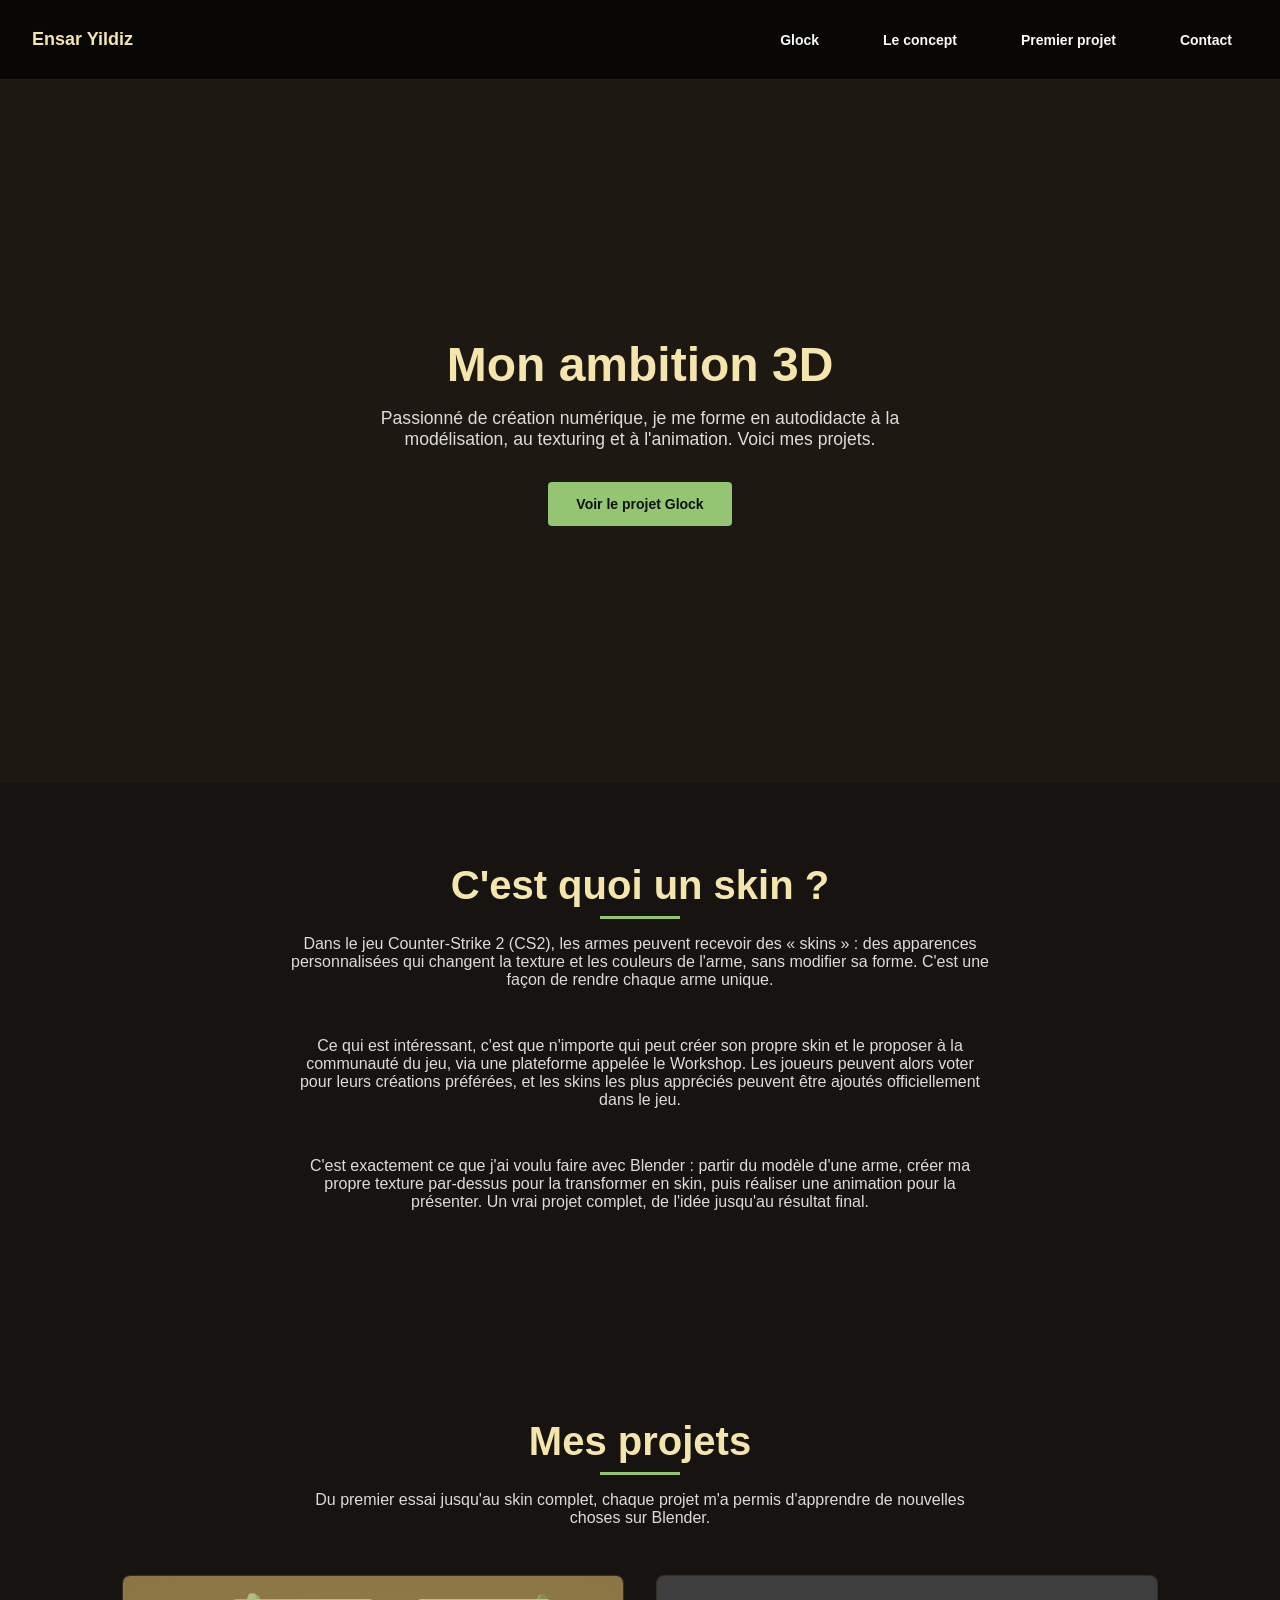
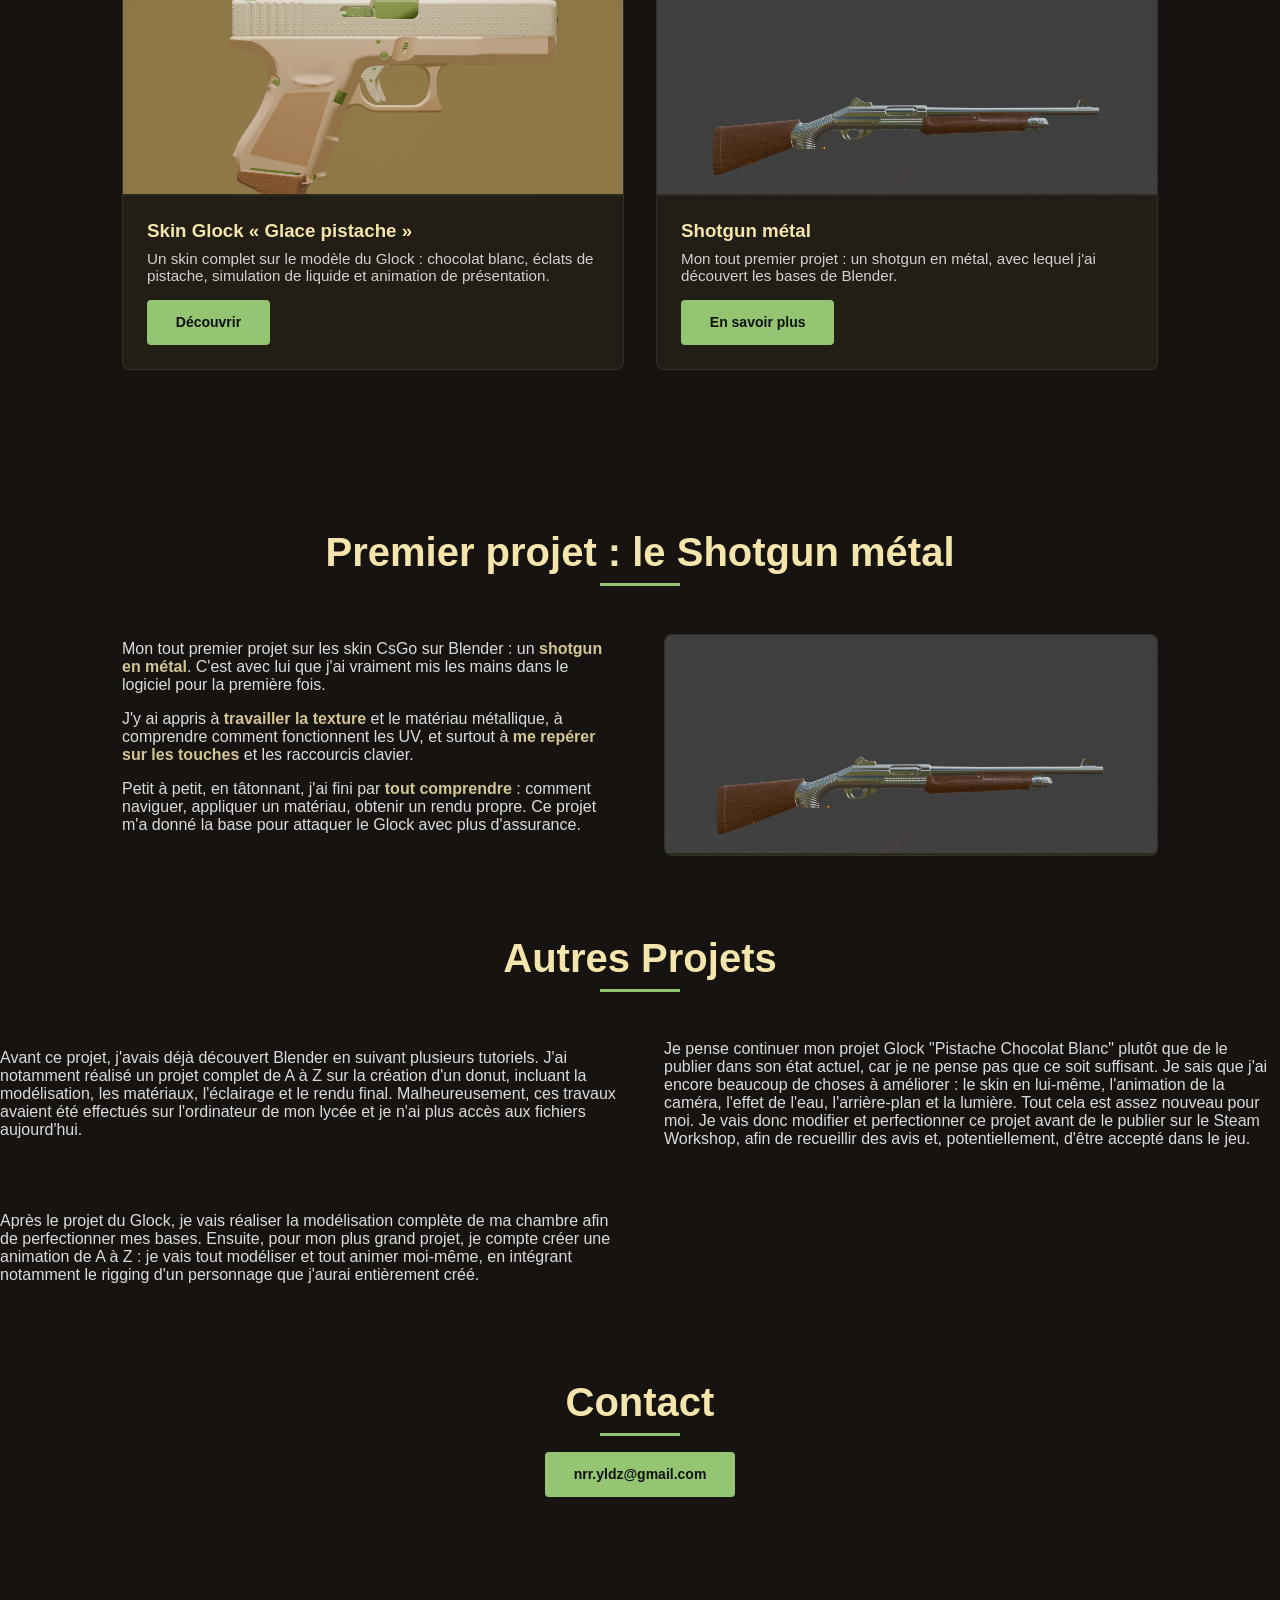
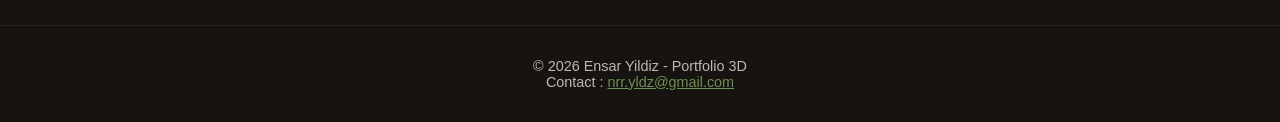
==== index.html @ 0b2e7cec "Add files via upload" ====
<!DOCTYPE html>
<html lang="fr">
<head>
    <meta charset="UTF-8">
    <meta name="viewport" content="width=device-width, initial-scale=1.0">
    <title>Ensar Yildiz - Portfolio 3D</title>
    <link rel="stylesheet" href="style.css">
</head>
<body>

    <nav class="barre-navigation">
        <a href="index.html" class="logo-nom">Ensar Yildiz</a>
        <div class="liens-navigation">
            <div class="element-navigation">
                <a href="Glock.html" class="lien-navigation">Glock</a>
                <div class="menu-deroulant">
                    <a href="Glock.html#idee" class="item-deroulant">L'idée du projet</a>
                    <a href="Glock.html#creation" class="item-deroulant">La création</a>
                    <a href="Glock.html#animation" class="item-deroulant">L'animation</a>
                </div>
            </div>
            <div class="element-navigation">
                <a href="#a-propos" class="lien-navigation">Le concept</a>
            </div>
            <div class="element-navigation">
                <a href="#premier-projet" class="lien-navigation">Premier projet</a>
            </div>
            <div class="element-navigation">
                <a href="#contact" class="lien-navigation">Contact</a>
            </div>
        </div>
    </nav>


    <header class="banniere">
        <div class="contenu-banniere">
            <h1>Mon ambition 3D</h1>
            <p>Passionné de création numérique, je me forme en autodidacte à la
               modélisation, au texturing et à l'animation. Voici mes projets.</p>
            <a href="Glock.html" class="bouton">Voir le projet Glock</a>
        </div>
    </header>

    <section class="section-projets" id="a-propos">
        <h2 class="titre-section">C'est quoi un skin ?</h2>
        <p class="texte-section">
            Dans le jeu Counter-Strike 2 (CS2), les armes peuvent recevoir des
            « skins » : des apparences personnalisées qui changent la texture et
            les couleurs de l'arme, sans modifier sa forme. C'est une façon de
            rendre chaque arme unique.
        </p>
        <p class="texte-section">
            Ce qui est intéressant, c'est que n'importe qui peut créer son propre
            skin et le proposer à la communauté du jeu, via une plateforme appelée
            le Workshop. Les joueurs peuvent alors voter pour leurs créations
            préférées, et les skins les plus appréciés peuvent être ajoutés
            officiellement dans le jeu.
        </p>
        <p class="texte-section">
            C'est exactement ce que j'ai voulu faire avec Blender : partir du modèle
            d'une arme, créer ma propre texture par-dessus pour la transformer en
            skin, puis réaliser une animation pour la présenter. Un vrai projet
            complet, de l'idée jusqu'au résultat final.
        </p>
    </section>

    <section class="section-projets">
        <h2 class="titre-section">Mes projets</h2>
        <p class="texte-section">Du premier essai jusqu'au skin complet, chaque projet
           m'a permis d'apprendre de nouvelles choses sur Blender.</p>

        <div class="grille-projets">
            <div class="carte-projet">
             
                <img src="Images/GlockFinish.png" alt="Skin Glock">
                <div class="infos">
                    <h3>Skin Glock « Glace pistache »</h3>
                    <p>Un skin complet sur le modèle du Glock : chocolat blanc, éclats
                       de pistache, simulation de liquide et animation de présentation.</p>
                    <a href="Glock.html" class="bouton">Découvrir</a>
                </div>
            </div>

            <div class="carte-projet">
             <img src="Images/NovaSKin2.png" alt="Shotgun métal">
                <div class="infos">
                    <h3>Shotgun métal</h3>
                    <p>Mon tout premier projet : un shotgun en métal, avec lequel j'ai
                       découvert les bases de Blender.</p>
                    <a href="#premier-projet" class="bouton">En savoir plus</a>
                </div>
            </div>
        </div>
    </section>

    <section class="section-projets" id="premier-projet">
        <h2 class="titre-section">Premier projet : le Shotgun métal</h2>

        <div class="deux-colonnes">
            <div>
                <p>Mon tout premier projet sur les skin CsGo sur Blender : un <strong>shotgun en
                   métal</strong>. C'est avec lui que j'ai vraiment mis les mains dans
                   le logiciel pour la première fois.</p>
                <p>J'y ai appris à <strong>travailler la texture</strong> et le matériau
                   métallique, à comprendre comment fonctionnent les UV, et surtout à
                   <strong>me repérer sur les touches</strong> et les raccourcis clavier.</p>
                <p>Petit à petit, en tâtonnant, j'ai fini par <strong>tout comprendre</strong>  :
                   comment naviguer, appliquer un matériau, obtenir un rendu propre. Ce
                   projet m'a donné la base pour attaquer le Glock avec plus d'assurance.</p>
                 
            </div>

            

            <div class="carte-projet">
        <img src="Images/NovaSKin2.png" alt="Shotgun métal">
        </div>
        </div>
    </section>
    <h2 class="titre-section" >   Autres Projets</h2> 
      <div class="deux-colonnes">
          
                <p> Avant ce projet, j'avais déjà découvert Blender en suivant plusieurs tutoriels. 
                    J'ai notamment réalisé un projet complet de A à Z sur la création d'un donut, 
                    incluant la modélisation, les matériaux, l'éclairage et le rendu final.
                    Malheureusement, ces travaux avaient été effectués sur l'ordinateur de mon lycée et je n'ai plus accès aux fichiers aujourd'hui.

                </p>
                 <p> Je pense continuer mon projet Glock "Pistache Chocolat Blanc" plutôt que de le publier dans son état actuel, car je ne pense 
                 pas que ce soit suffisant.
                Je sais que j'ai encore beaucoup de choses à améliorer :
                 le skin en lui-même, l'animation de la caméra, l'effet de l'eau, l'arrière-plan et la lumière. 
                 Tout cela est assez nouveau pour moi.
                 Je vais donc modifier et perfectionner ce projet avant de le publier sur le Steam Workshop, afin de recueillir des avis et, 
                 potentiellement, d'être accepté dans le jeu.
                </p>
                
                 <p> Après le projet du Glock, je vais réaliser la modélisation complète de ma chambre afin de perfectionner mes bases.
                 Ensuite, pour mon plus grand projet, je compte créer une animation de A à Z :
                  je vais tout modéliser et tout animer moi-même, en intégrant notamment le rigging d'un personnage que j'aurai entièrement créé.  
             
                 </p>
          

</div>
    <section class="section-contact" id="contact">
        <h2 class="titre-section">Contact</h2>
        
        <a href="mailto:nrr.yldz@gmail.com" class="bouton">nrr.yldz@gmail.com</a>
    </section>

    <footer class="pied-de-page">
        <p>© 2026 Ensar Yildiz - Portfolio 3D</p>
        <p>Contact : <a href="mailto:nrr.yldz@gmail.com">nrr.yldz@gmail.com</a></p>
    </footer>

</body>
</html>
---- style.css ----
* {
    margin: 0;
    padding: 0;
    box-sizing: border-box;
    font-family: 'Arial', sans-serif;
}

body {
    background-color: #171310;
    color: #fff;
}


.barre-navigation {
    background-color: rgba(0, 0, 0, 0.7);
    padding: 0 2rem;
    position: fixed;
    width: 100%;
    top: 0;
    z-index: 100;
    display: flex;
    justify-content: space-between;
    align-items: center;
    height: 80px;
    border-bottom: 1px solid rgba(255, 255, 255, 0.1);
}

.logo-nom {
    color: #f3e5ab;
    font-size: 18px;
    font-weight: bold;
    text-decoration: none;
}

.liens-navigation {
    display: flex;
    gap: 2rem;
    align-items: center;
}

.element-navigation {
    position: relative;
    padding: 1rem 0;
}

.lien-navigation {
    color: #f9f9f9;
    text-decoration: none;
    font-size: 14px;
    font-weight: 600;
    padding: 0.5rem 1rem;
    cursor: pointer;
}


.menu-deroulant {
    position: absolute;
    top: 100%;
    left: 0;
    background-color: rgba(0, 0, 0, 0.95);
    min-width: 250px;
    border-radius: 4px;
    padding: 1rem 0;
    opacity: 0;
    visibility: hidden;
    transform: translateY(10px);
    transition: all 0.3s ease;
    box-shadow: 0 4px 6px rgba(0, 0, 0, 0.1);
}

.element-navigation:hover .menu-deroulant {
    opacity: 1;
    visibility: visible;
    transform: translateY(0);
}

.item-deroulant {
    padding: 0.75rem 1.5rem;
    color: #f9f9f9;
    text-decoration: none;
    display: block;
    font-size: 14px;
    transition: background-color 0.3s;
}

.item-deroulant:hover {
    background-color: rgba(255, 255, 255, 0.1);
}



.banniere {
    height: 87vh;
    position: relative;
    overflow: hidden;
    background-size: cover;
    background-position: center;
    display: flex;
    align-items: center;
    justify-content: center;
    text-align: center;
    padding-top: 80px;
    background-color: #1d1812;
    
}

.contenu-banniere h1 {
    font-size: 3rem;
    margin-bottom: 1rem;
    color: #f3e5ab;
}

.contenu-banniere p {
    font-size: 1.1rem;
    opacity: 0.85;
    max-width: 600px;
    margin: 0 auto 2rem;
}

.bouton {
    display: inline-block;
    background-color: #93c572;
    color: #111;
    text-decoration: none;
    font-weight: bold;
    font-size: 14px;
    padding: 0.9rem 1.8rem;
    border-radius: 4px;
    transition: background-color 0.3s;
}

.bouton:hover {
    background-color: #f3e5ab;
}

.section-projets,
.section-idee,
.section-creation,
.section-animation,
.section-contact {
    padding: 5rem 2rem;
    max-width: 1100px;
    margin: 0 auto;
}

.titre-section {
    font-size: 2.5rem;
    text-align: center;
    margin-bottom: 1rem;
    color: #f3e5ab;
}

.titre-section::after {
    content: "";
    display: block;
    width: 80px;
    height: 3px;
    margin: 0.5rem auto 0;
    background-color: #93c572;
}

.texte-section {
    text-align: center;
    max-width: 700px;
    margin: 0 auto 3rem;
    opacity: 0.85;
}



.grille-projets {
    display: grid;
    grid-template-columns: 1fr 1fr;
    gap: 2rem;
    margin-top: 3rem;
}

.carte-projet {
    background-color: #221d15;
    border-radius: 8px;
    overflow: hidden;
    border: 1px solid rgba(255, 255, 255, 0.08);
}

.carte-projet img {
    width: 100%;
    height: 220px;
    object-fit: cover;
    display: block;
    border-bottom: 2px solid rgba(255, 255, 255, 0.05);
}

.carte-projet .infos {
    padding: 1.5rem;
}

.carte-projet h3 {
    color: #f3e5ab;
    margin-bottom: 0.5rem;
}

.carte-projet p {
    font-size: 0.95rem;
    opacity: 0.8;
    margin-bottom: 1rem;
}





.grille-trois {
    display: grid;
    grid-template-columns: repeat(3, 1fr);
    gap: 2rem;
    margin-top: 2rem;
}



.palette {
    display: flex;
    justify-content: center;
    gap: 2rem;
    flex-wrap: wrap;
    margin: 2rem 0;
}

.couleur {
    text-align: center;
    font-size: 0.85rem;
    opacity: 0.85;
}

.couleur span {
    display: block;
    width: 60px;
    height: 60px;
    border-radius: 8px;
    margin: 0 auto 0.5rem;
    border: 1px solid rgba(255, 255, 255, 0.15);
}



.liste-etapes {
    max-width: 800px;
    margin: 0 auto;
}

.etape {
    background-color: #221d15;
    border: 1px solid rgba(255, 255, 255, 0.08);
    border-radius: 8px;
    padding: 1.5rem;
    margin-bottom: 1rem;
}

.etape h3 {
    color: #93c572;
    margin-bottom: 0.5rem;
    font-size: 1.1rem;
}

.etape p {
    font-size: 0.95rem;
    opacity: 0.8;
}



.cadre-video {
    max-width: 900px;
    margin: 2rem auto 0;
    border-radius: 8px;
    overflow: hidden;
    border: 1px solid rgba(255, 255, 255, 0.1);
}

.cadre-video video {
    width: 100%;
    display: block;
}




.deux-colonnes {
    display: grid;
    grid-template-columns: 1fr 1fr;
    gap: 3rem;
    align-items: center;
    margin-top: 3rem;
}

.deux-colonnes p {
    margin-bottom: 1rem;
    opacity: 0.85;
}

.deux-colonnes strong {
    color: #f3e5ab;
}



.section-contact {
    text-align: center;
}



.pied-de-page {
    border-top: 1px solid rgba(255, 255, 255, 0.1);
    padding: 2rem;
    text-align: center;
    font-size: 0.9rem;
    opacity: 0.7;
    margin-top: 3rem;
}

.pied-de-page a {
    color: #93c572;
}


a.lien-navigation:hover,
.item-deroulant:hover {
    text-decoration: underline;
}

::selection {
    background-color: #93c572;
    color: #111;
}



@media (max-width: 900px) {
    .barre-navigation {
        padding: 0 1rem;
    }

    .liens-navigation {
        gap: 1rem;
    }

    .grille-projets,
    .grille-trois,
    .deux-colonnes {
        grid-template-columns: 1fr;
    }

    .banniere {
        height: 70vh;
    }
}

@media (max-width: 600px) {
    .liens-navigation {
        font-size: 12px;
    }

    .titre-section {
        font-size: 2rem;
    }

    .contenu-banniere h1 {
        font-size: 2rem;
    }
}
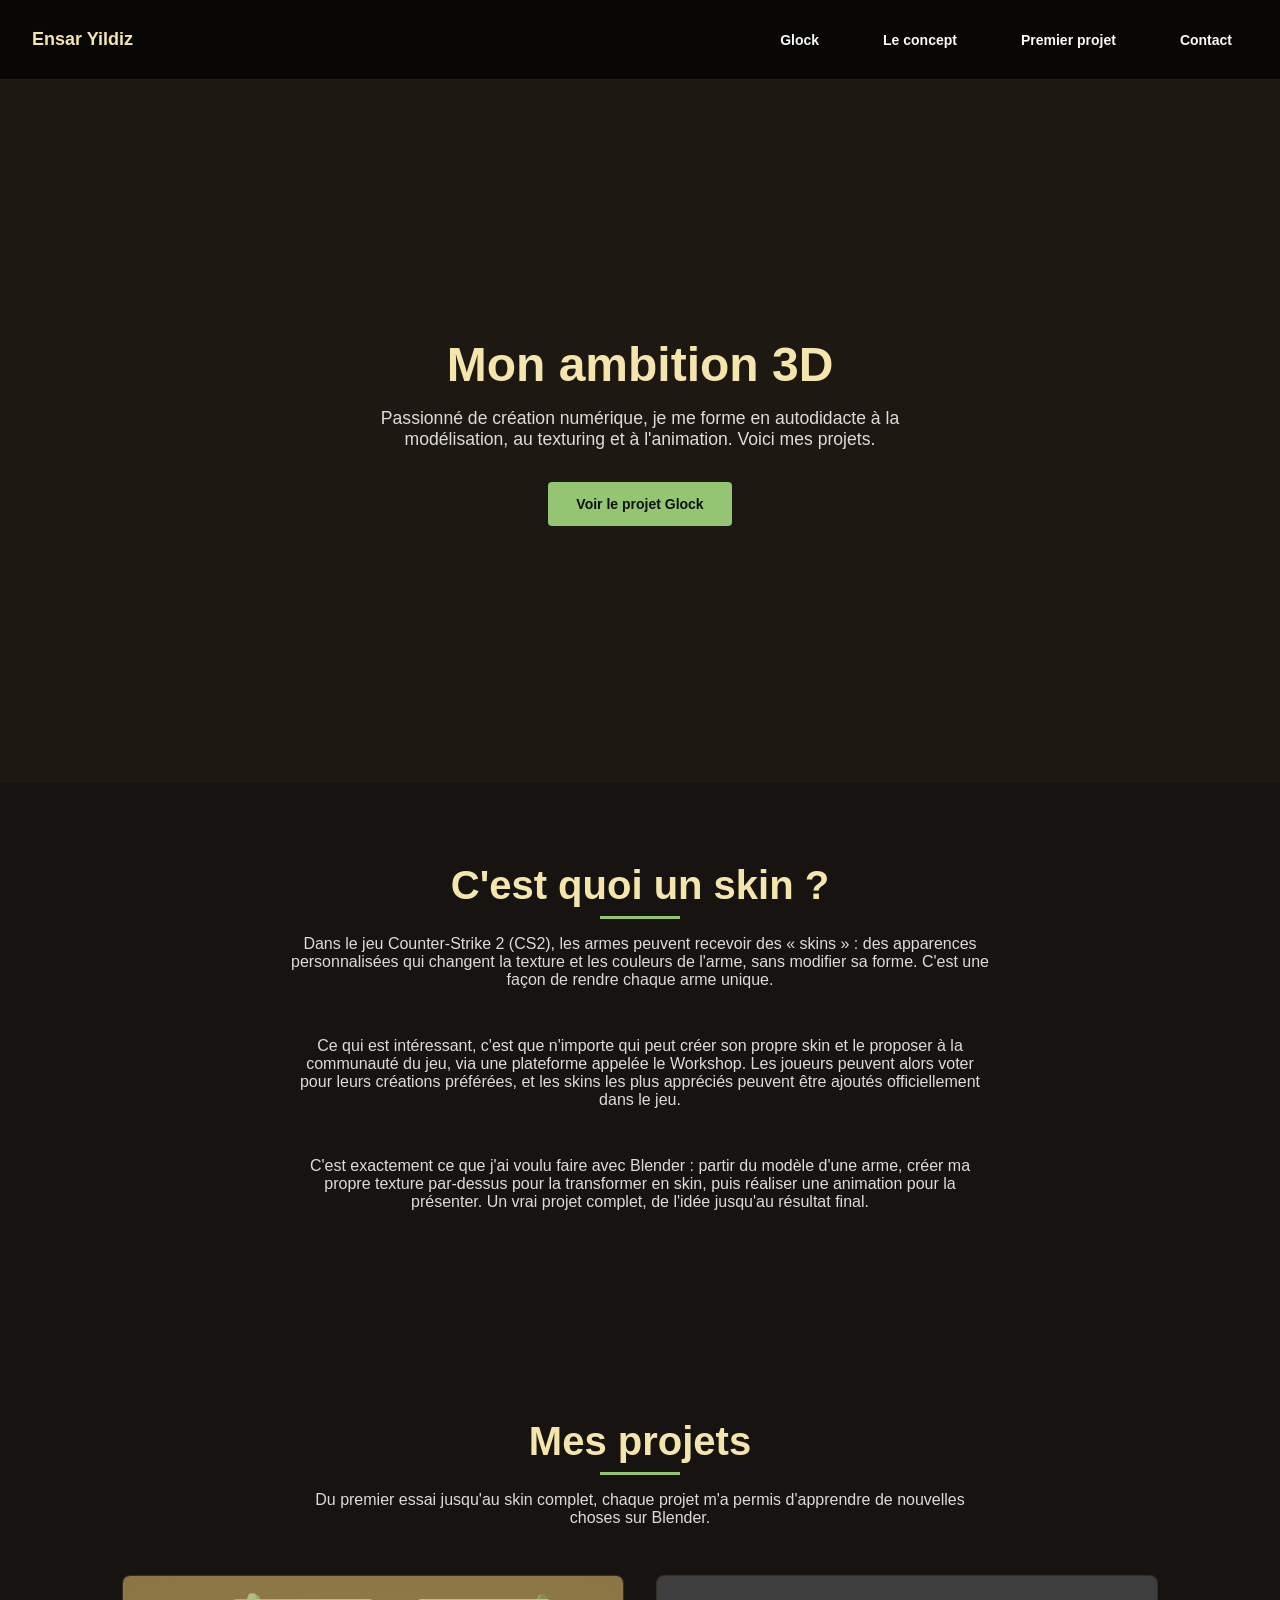
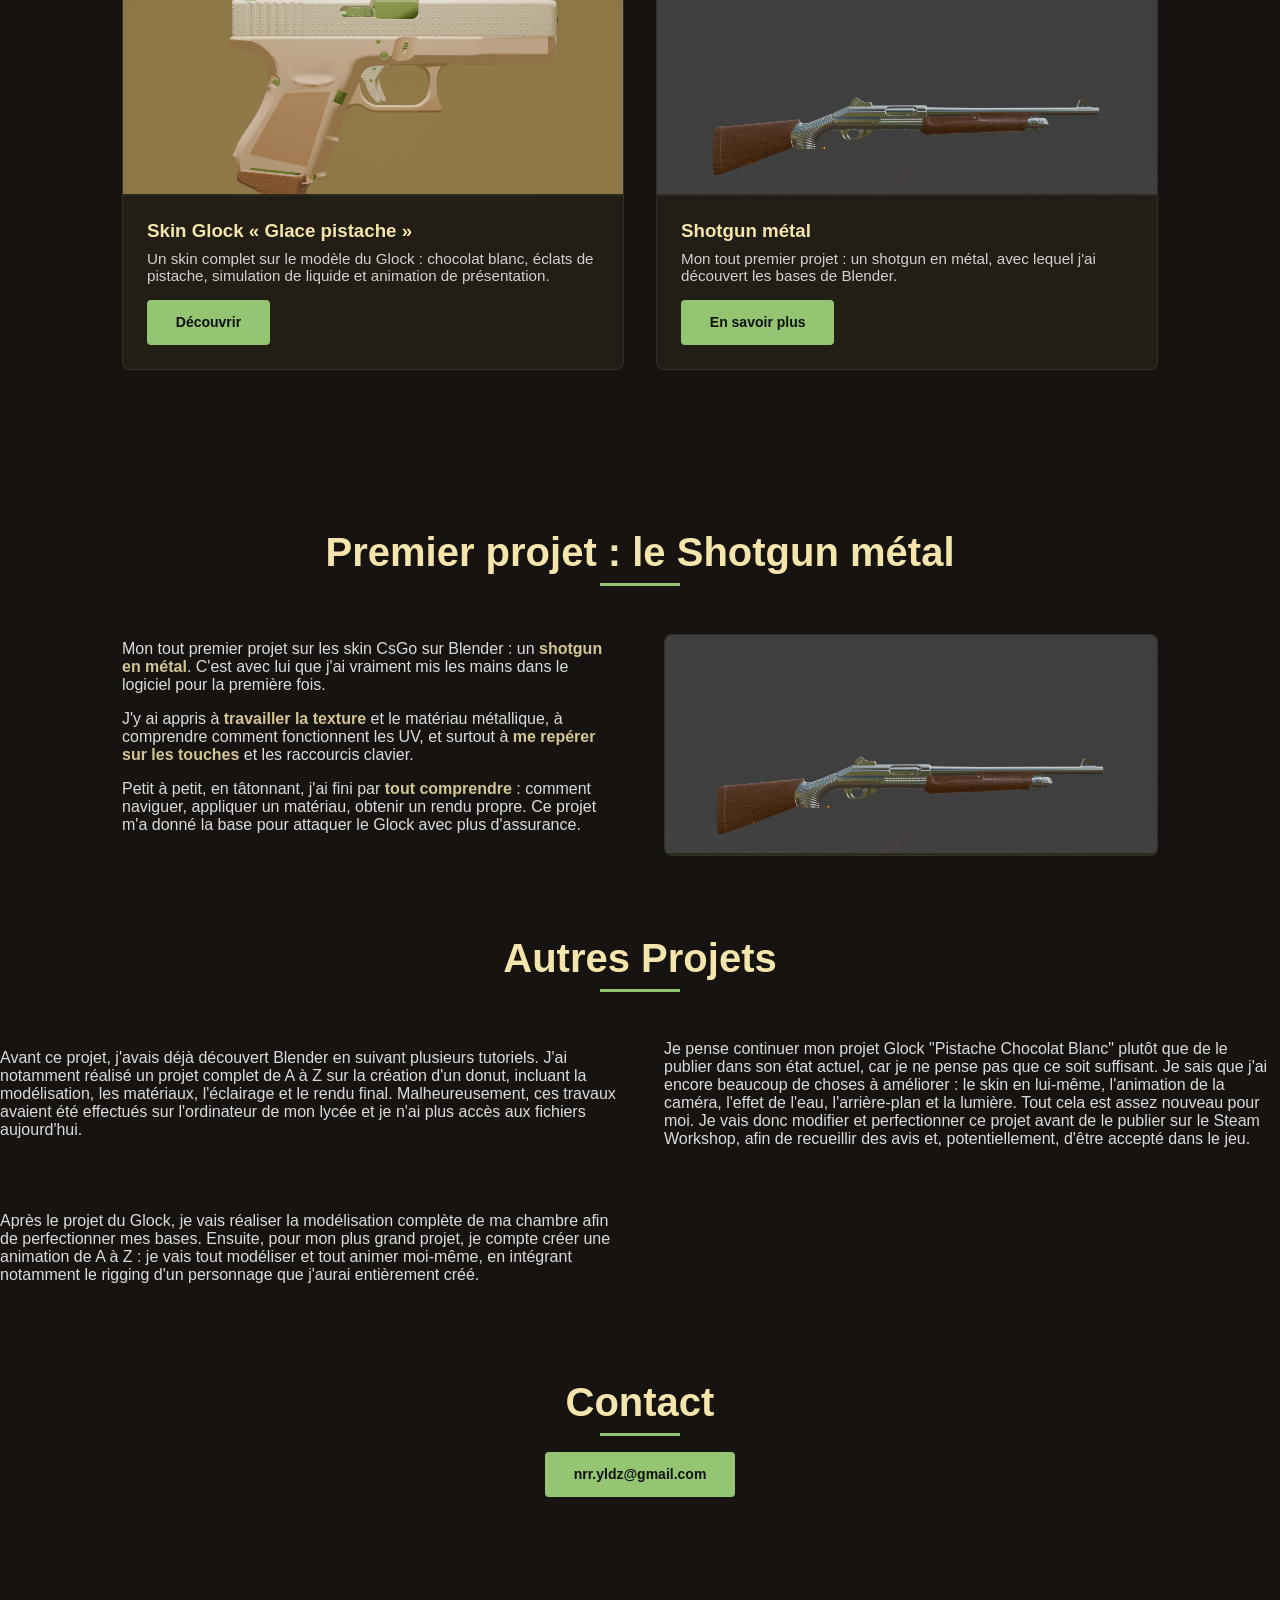
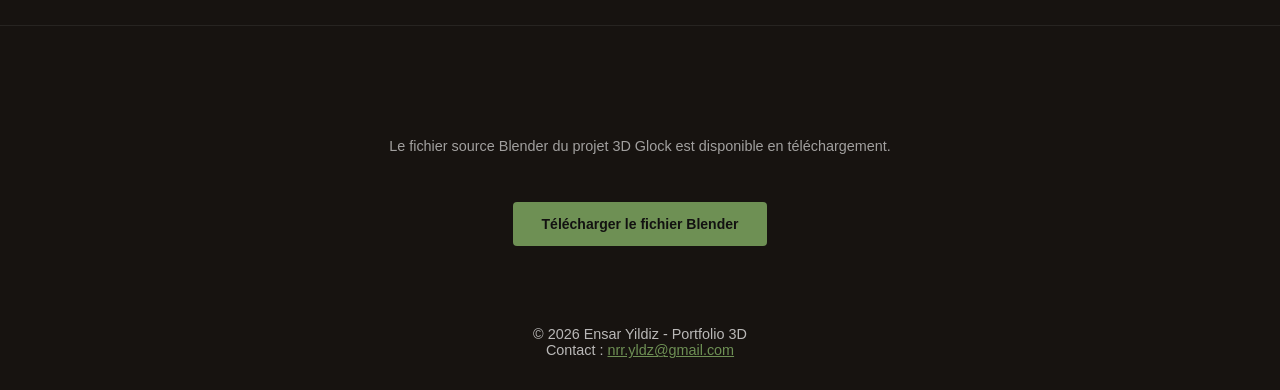
==== commit fdf164ab: "Update index.html" ====
--- a/index.html
+++ b/index.html
@@ -150,6 +150,15 @@
     </section>
 
     <footer class="pied-de-page">
+        <section class="section-projets">
+    <p class="texte-section">Le fichier source
+       Blender du projet 3D Glock est disponible en téléchargement.</p>
+    <div style="text-align: center;">
+        <a href="https://github.com/Ensah5753/Portfolio-/raw/refs/heads/main/Glock.blend" class="bouton" download style="color: #111 !important;">
+            Télécharger le fichier Blender
+        </a>
+    </div>
+</section>
         <p>© 2026 Ensar Yildiz - Portfolio 3D</p>
         <p>Contact : <a href="mailto:nrr.yldz@gmail.com">nrr.yldz@gmail.com</a></p>
     </footer>
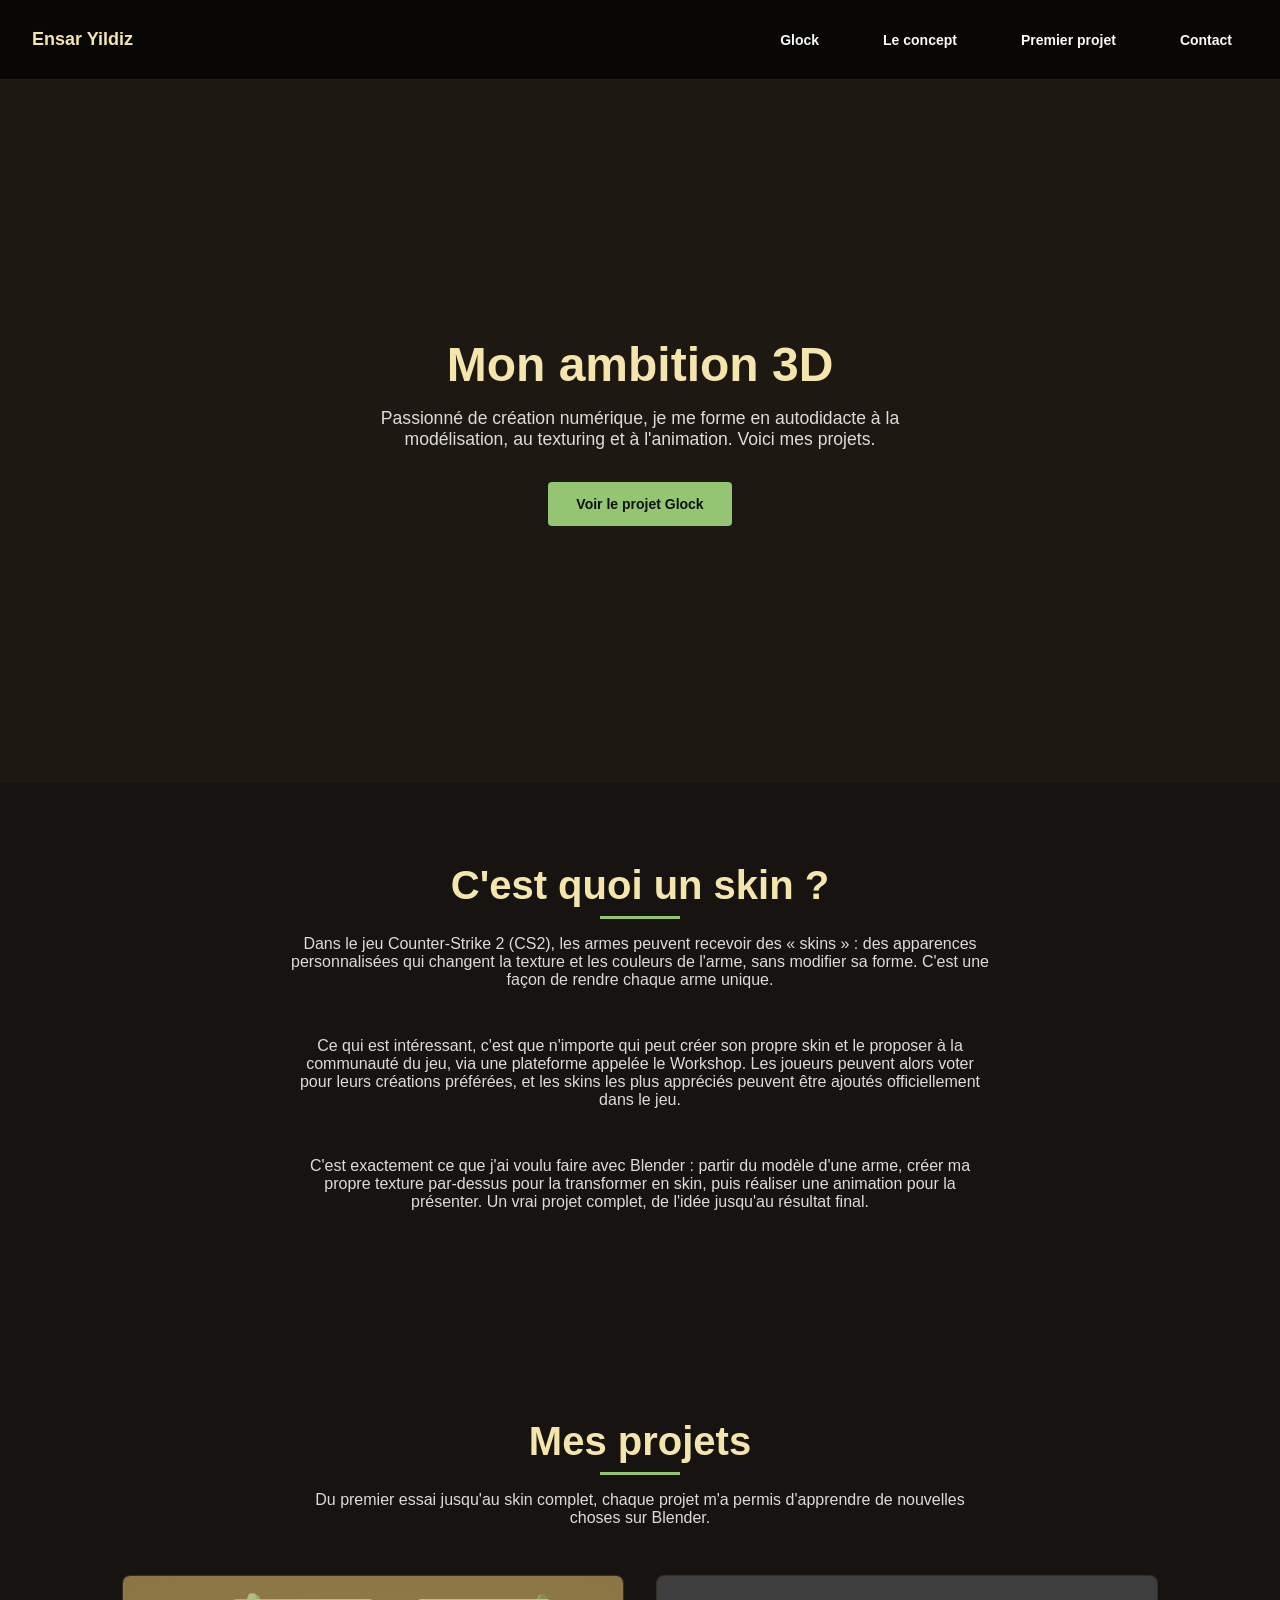
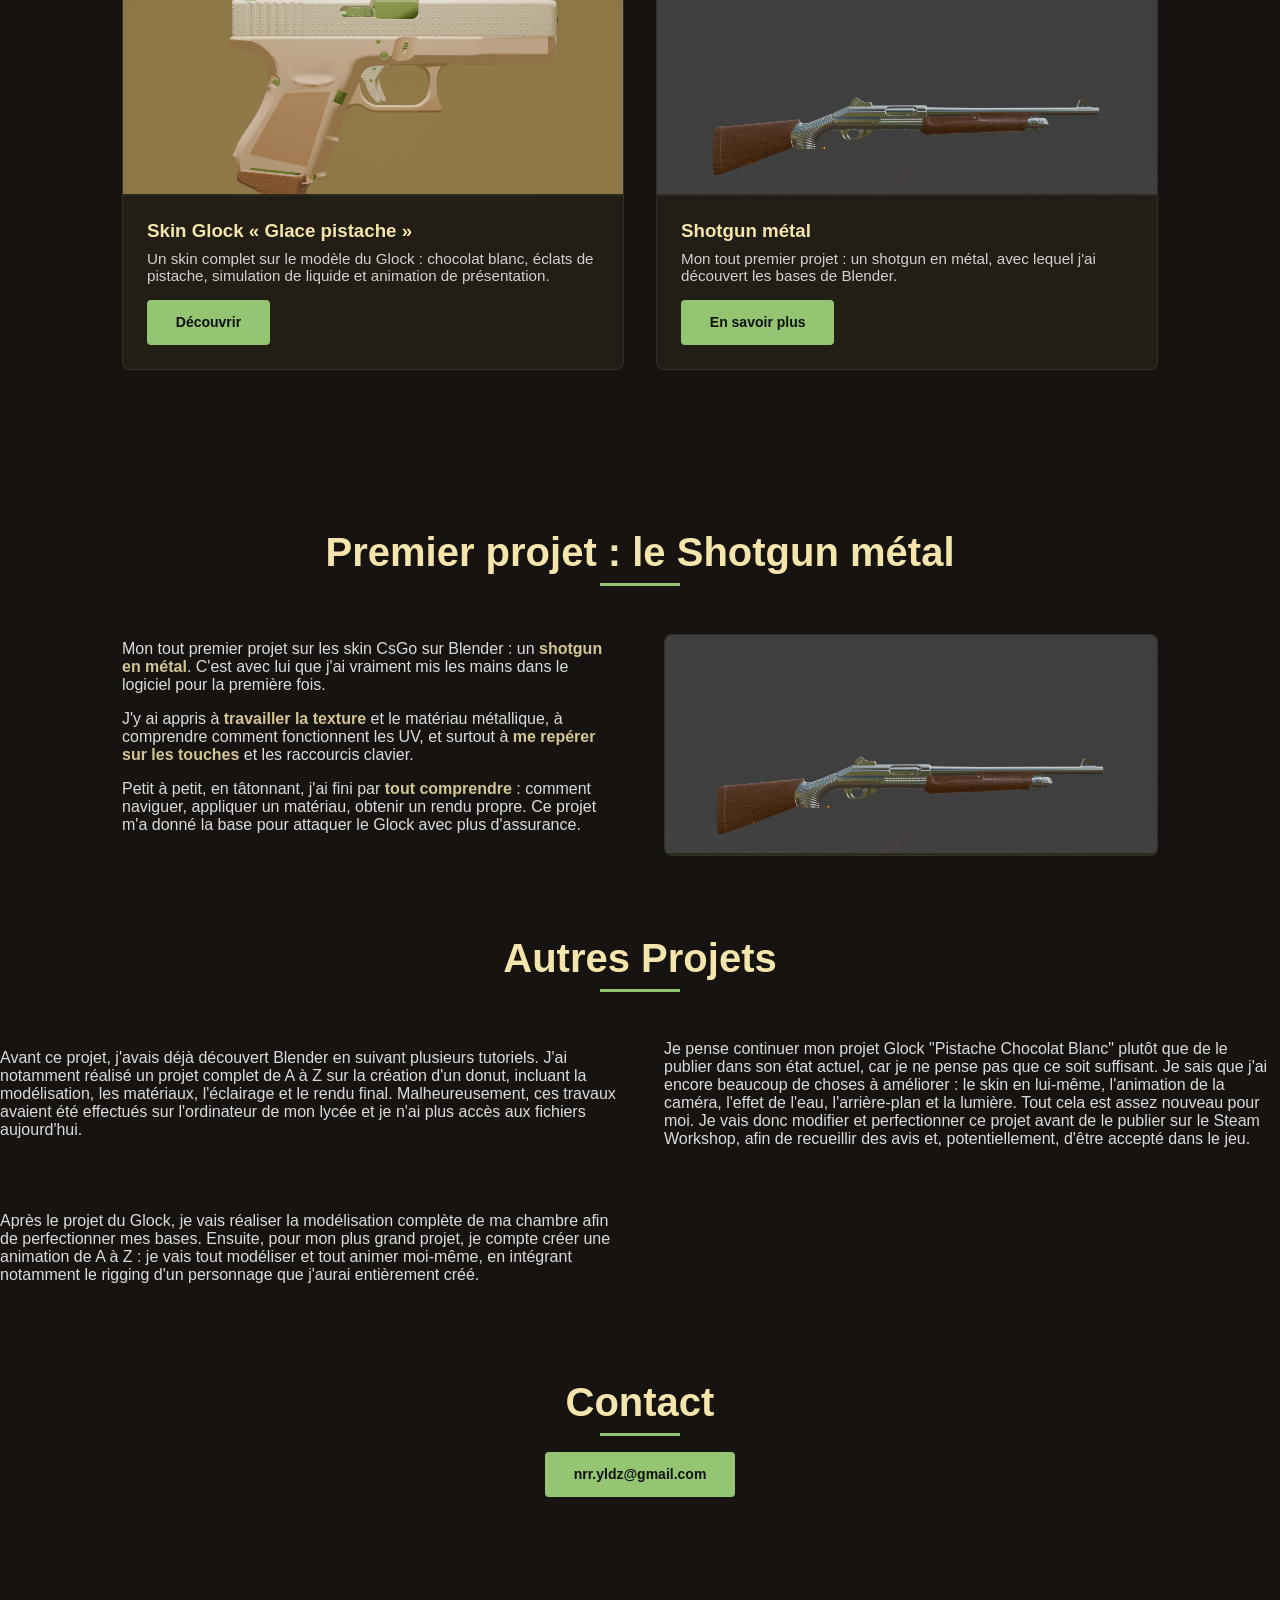
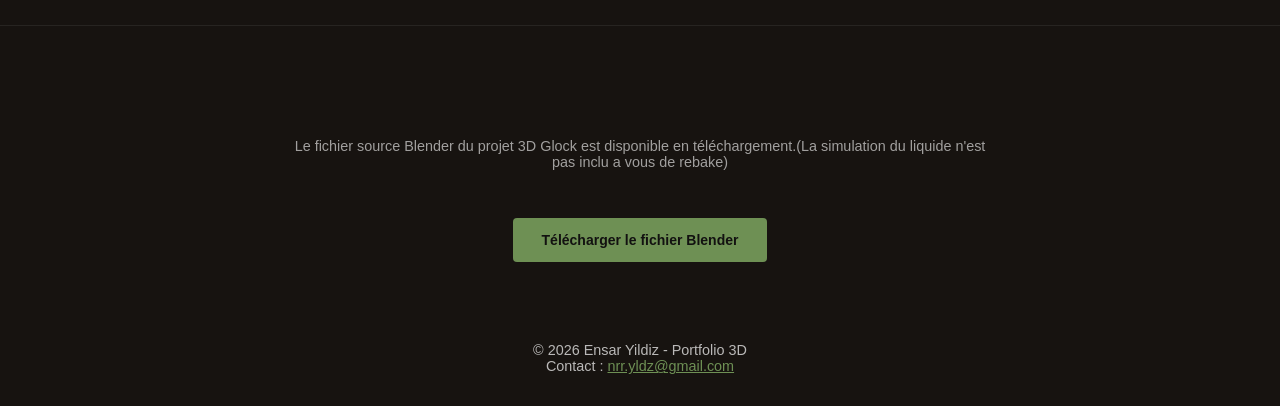
==== commit 7083e961: "Update index.html" ====
--- a/index.html
+++ b/index.html
@@ -152,7 +152,7 @@
     <footer class="pied-de-page">
         <section class="section-projets">
     <p class="texte-section">Le fichier source
-       Blender du projet 3D Glock est disponible en téléchargement.</p>
+       Blender du projet 3D Glock est disponible en téléchargement.(La simulation du liquide n'est pas inclu a vous de rebake)</p>
     <div style="text-align: center;">
         <a href="https://github.com/Ensah5753/Portfolio-/raw/refs/heads/main/Glock.blend" class="bouton" download style="color: #111 !important;">
             Télécharger le fichier Blender
